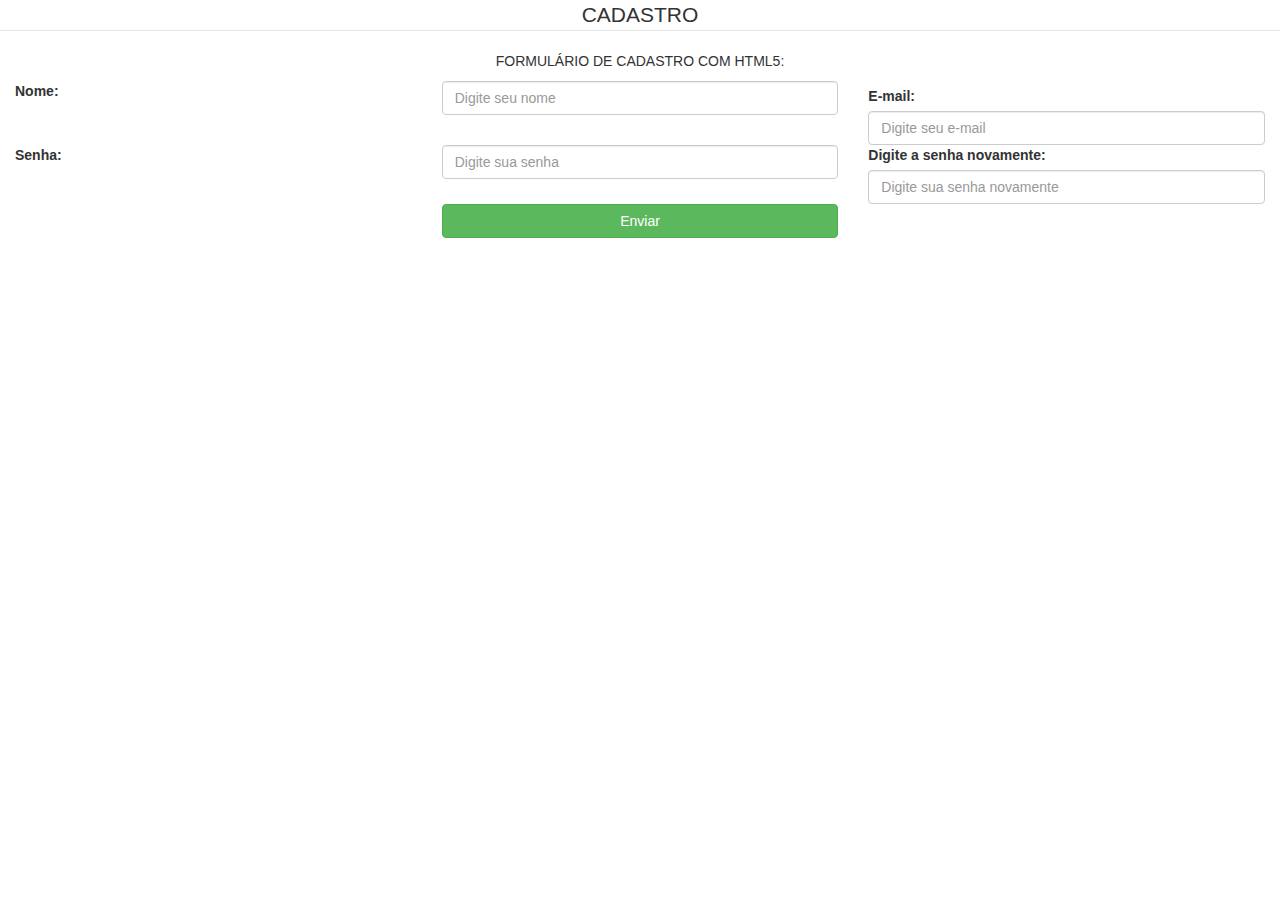
==== Index.html @ 8a7d3d50 "Formulário de cadastro V.0.3" ====
<!DOCTYPE html>
<html lang="en">
<head>
    <meta charset="UTF-8">
    <title>Cadastro</title>
    <!-- Latest compiled and minified CSS -->
    <link rel="stylesheet" href="https://maxcdn.bootstrapcdn.com/bootstrap/3.3.7/css/bootstrap.min.css" integrity="sha384-BVYiiSIFeK1dGmJRAkycuHAHRg32OmUcww7on3RYdg4Va+PmSTsz/K68vbdEjh4u" crossorigin="anonymous">
</head>
<body>
<form name="meuForm" method="post" id="formulario" onsubmit="return window.Event &amp;&amp; Event.__inlineSubmit &amp;&amp; Event.__inlineSubmit(this,event)"
      action="post.php" novalidate="1"> <INPUT name="lsd" type="hidden" value="AVoLkxhY" autocomplete="off">
    <fieldset>

        <!-- Form Name -->
        <legend class="text-center">CADASTRO</legend>
        <p class="text-center text-uppercase">Formulário de cadastro com HTML5:</p>

        <!-- Text input-->
        <div class="form-group">
            <label class="col-md-4 control-label" for="nome">Nome:</label>
            <div class="col-md-4">
                <input id="nome" name="nome" type="text" placeholder="Digite seu nome" class="form-control input-md" required="">
            </div>
        </div>

        <!-- Text input-->
        <div class="form-group">
            <label class="col-md-4 control-label" for="email">E-mail:</label>
            <div class="col-md-4">
                <input id="email" name="email" type="email" placeholder="Digite seu e-mail" class="form-control input-md" required="">
            </div>
        </div>

        <!-- Text input-->
        <div class="form-group">
            <label class="col-md-4 control-label" for="senha">Senha:</label>
            <div class="col-md-4">
                <input id="senha" name="senha1" type="password" placeholder="Digite sua senha" class="form-control input-md" required=""onchange="form.senha2.pattern=this.value;">
            </div>
        </div>

        <!-- Text input-->
        <div class="form-group">
            <label class="col-md-4 control-label" for="senha">Digite a senha novamente:</label>
            <div class="col-md-4">
                <input id="senha" name="senha2" type="password" placeholder="Digite sua senha novamente" class="form-control input-md" required="" oninvalid="this.setCustomValidity('Digite a mesma senha que a de cima')">
            </div>
        </div>

        <!-- Button -->
        <div class="form-group">
            <label class="col-md-4 control-label" for="enviar"></label>
            <div class="col-md-4">
                <button id="enviar" name="enviar" class="btn btn-success btn-block">Enviar</button>
            </div>
        </div>
    </fieldset>
</form>
</body>
</html>
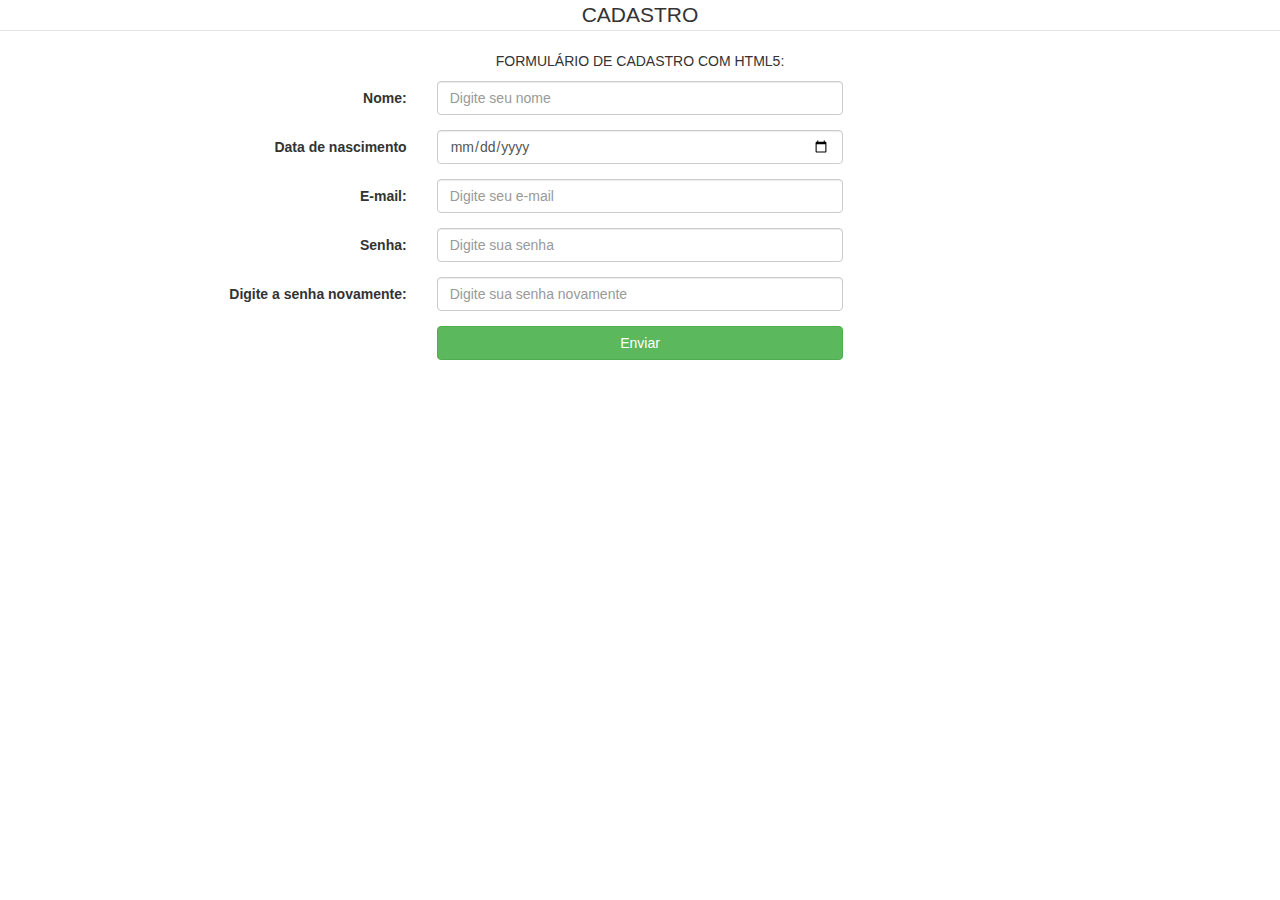
==== commit 14de0e38: "Formulário de cadastro v.0.5" ====
--- a/Index.html
+++ b/Index.html
@@ -7,7 +7,7 @@
     <link rel="stylesheet" href="https://maxcdn.bootstrapcdn.com/bootstrap/3.3.7/css/bootstrap.min.css" integrity="sha384-BVYiiSIFeK1dGmJRAkycuHAHRg32OmUcww7on3RYdg4Va+PmSTsz/K68vbdEjh4u" crossorigin="anonymous">
 </head>
 <body>
-<form name="meuForm" method="post" id="formulario" onsubmit="return window.Event &amp;&amp; Event.__inlineSubmit &amp;&amp; Event.__inlineSubmit(this,event)"
+<form class="form-horizontal" name="form1 method="post" id="form1" onsubmit="return window.Event &amp;&amp; Event.__inlineSubmit &amp;&amp; Event.__inlineSubmit(this,event)"
       action="post.php" novalidate="1"> <INPUT name="lsd" type="hidden" value="AVoLkxhY" autocomplete="off">
     <fieldset>
 
@@ -23,6 +23,14 @@
             </div>
         </div>
 
+        <!-- Dat input-->
+        <div class="form-group">
+            <label class="col-md-4 control-label" for="date">Data de nascimento</label>
+            <div class="col-md-4">
+                <input id="email" name="dtnac" type="date" placeholder="Digite a sua data de nscimento" class="form-control input-md" required="required">
+            </div>
+        </div>
+        
         <!-- Text input-->
         <div class="form-group">
             <label class="col-md-4 control-label" for="email">E-mail:</label>
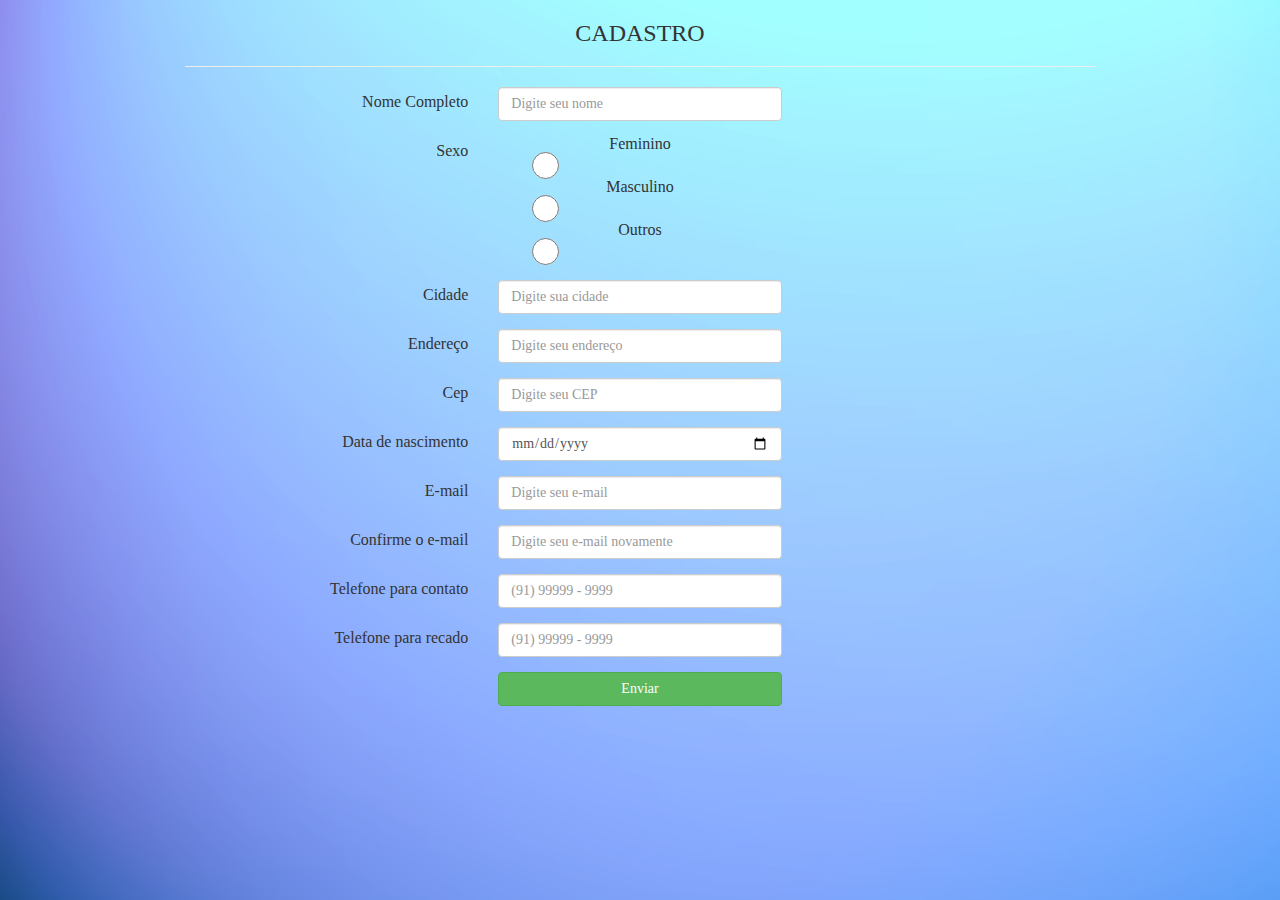
==== commit ec042073: "Formulário de cadastro v.0.7" ====
--- a/Index.html
+++ b/Index.html
@@ -1,68 +1,119 @@
-<!DOCTYPE html>
-<html lang="en">
-<head>
-    <meta charset="UTF-8">
-    <title>Cadastro</title>
-    <!-- Latest compiled and minified CSS -->
-    <link rel="stylesheet" href="https://maxcdn.bootstrapcdn.com/bootstrap/3.3.7/css/bootstrap.min.css" integrity="sha384-BVYiiSIFeK1dGmJRAkycuHAHRg32OmUcww7on3RYdg4Va+PmSTsz/K68vbdEjh4u" crossorigin="anonymous">
-</head>
-<body>
-<form class="form-horizontal" name="form1 method="post" id="form1" onsubmit="return window.Event &amp;&amp; Event.__inlineSubmit &amp;&amp; Event.__inlineSubmit(this,event)"
-      action="post.php" novalidate="1"> <INPUT name="lsd" type="hidden" value="AVoLkxhY" autocomplete="off">
-    <fieldset>
-
-        <!-- Form Name -->
-        <legend class="text-center">CADASTRO</legend>
-        <p class="text-center text-uppercase">Formulário de cadastro com HTML5:</p>
-
-        <!-- Text input-->
-        <div class="form-group">
-            <label class="col-md-4 control-label" for="nome">Nome:</label>
-            <div class="col-md-4">
-                <input id="nome" name="nome" type="text" placeholder="Digite seu nome" class="form-control input-md" required="">
-            </div>
-        </div>
-
-        <!-- Dat input-->
-        <div class="form-group">
-            <label class="col-md-4 control-label" for="date">Data de nascimento</label>
-            <div class="col-md-4">
-                <input id="email" name="dtnac" type="date" placeholder="Digite a sua data de nscimento" class="form-control input-md" required="required">
-            </div>
-        </div>
-        
-        <!-- Text input-->
-        <div class="form-group">
-            <label class="col-md-4 control-label" for="email">E-mail:</label>
-            <div class="col-md-4">
-                <input id="email" name="email" type="email" placeholder="Digite seu e-mail" class="form-control input-md" required="">
-            </div>
-        </div>
-
-        <!-- Text input-->
-        <div class="form-group">
-            <label class="col-md-4 control-label" for="senha">Senha:</label>
-            <div class="col-md-4">
-                <input id="senha" name="senha1" type="password" placeholder="Digite sua senha" class="form-control input-md" required=""onchange="form.senha2.pattern=this.value;">
-            </div>
-        </div>
-
-        <!-- Text input-->
-        <div class="form-group">
-            <label class="col-md-4 control-label" for="senha">Digite a senha novamente:</label>
-            <div class="col-md-4">
-                <input id="senha" name="senha2" type="password" placeholder="Digite sua senha novamente" class="form-control input-md" required="" oninvalid="this.setCustomValidity('Digite a mesma senha que a de cima')">
-            </div>
-        </div>
-
-        <!-- Button -->
-        <div class="form-group">
-            <label class="col-md-4 control-label" for="enviar"></label>
-            <div class="col-md-4">
-                <button id="enviar" name="enviar" class="btn btn-success btn-block">Enviar</button>
-            </div>
-        </div>
-    </fieldset>
-</form>
-</body>
+<!DOCTYPE html>
+<html lang="en">
+<head>
+    <meta charset="UTF-8">
+    <title>Cadastro</title>
+    <!-- Latest compiled and minified CSS -->
+    <link rel="stylesheet" href="https://maxcdn.bootstrapcdn.com/bootstrap/3.3.7/css/bootstrap.min.css" integrity="sha384-BVYiiSIFeK1dGmJRAkycuHAHRg32OmUcww7on3RYdg4Va+PmSTsz/K68vbdEjh4u" crossorigin="anonymous">
+	<link rel="stylesheet" href="reset.css">
+	<link rel="stylesheet" href="estilos.css">
+	<link rel="stylesheet" href="mobile.css" media="(max-width: 939px)">
+</head>
+<body background="fundo.png">
+<form class="header form-horizontal container" name="form1" method="POST" id="form1" onsubmit="return window.Event &amp;&amp; Event.__inlineSubmit &amp;&amp; Event.__inlineSubmit(this,event)"
+      action="post.php" novalidate="1"> <INPUT name="lsd" type="hidden" value="Cad-Post" autocomplete="off">
+    <fieldset>
+	    <div class=header">
+	        <!-- Form Name -->
+	    	<legend class="text-center header h3">CADASTRO</legend><hr>
+	    	
+	    	<!-- Text input-->
+	        <div class="header text-center form-group">
+	            <label class="header col-md-4 control-label" for="nome">Nome Completo</label>
+	            <div class="header col-md-4">
+	                <input id="nome" name="Nome:" type="text" placeholder="Digite seu nome" 
+	                class="header form-control input-md" required="">
+	            </div>
+	        </div>
+
+	        <!-- Sex input-->
+	        <div class="header text-center form-group">
+	            <label class=" header col-md-4 control-label" for="nome">Sexo</label>
+	            <div class="header text-center col-md-4 ">
+	            	<label class="container header col-md-4 form-group-sm " for="sexo">Feminino</label>
+					<input id="Sexo" value="Feminino" name="Sexo" type="radio" placeholder="" class="form-group-sm radio col-md-4 imput-md" required="">
+	                <label class="container header col-md-4 form-group-sm " for="sexo">Masculino</label>
+	                <input id="Sexo" value="Masculino" name="Sexo" type="radio" placeholder="" class="form-group-sm radio col-md-4 imput-md" required="">
+	                <label class="container header col-md-4 form-group-sm " for="sexo">Outros</label>
+	                <input id="Sexo" value="Outros" name="Sexo" type="radio" placeholder="" class="form-group-sm radio col-md-4 imput-md" required="">
+	            </div>
+	        </div>
+
+	        <div class="header text-center form-group">
+	            <label class="header col-md-4 control-label" for="cidade">Cidade</label>
+	            <div class="header col-md-4">
+	               	<input id="nome" name="Ciadade:" type="text" placeholder="Digite sua cidade" class="form-control input-md" required="">
+	            </div>
+	        </div>
+
+	        <div class="header text-center form-group">
+	            <label class="header col-md-4 control-label" for="end">Endereço</label>
+	            <div class="col-md-4">
+	                <input id="nome" name="Endereço" type="text" placeholder="Digite seu endereço" class="form-control input-md" required="">
+	            </div>
+	        </div>
+
+	        <div class="text-center form-group">
+	            <label class="col-md-4 control-label" for="cep">Cep</label>
+	            <div class="col-md-4">
+	                <input id="nome" name="CEP:" type="text" placeholder="Digite seu CEP" class="form-control input-md" required="">
+	            </div>
+	        </div>
+
+	        <!-- Dat input-->
+	        <div class="text-center form-group">
+	            <label class="col-md-4 control-label" for="date">Data de nascimento</label>
+	            <div class="col-md-4">
+	                <input id="date" maxlength="10" name="DTNasc" type="date"  max="2006-02-18" placeholder="Digite a sua data de nascimento" class="form-control input-md" required="required">
+	            </div>
+	        </div>
+	        
+	        <!-- Text input-->
+	        <div class="text-center form-group">
+	            <label class="col-md-4 control-label" for="email">E-mail</label>
+	            <div class="col-md-4">
+	                <input id="email" name="email" type="email" placeholder="Digite seu e-mail" class="form-control input-md" required="required">
+	            </div>
+	        </div>
+
+	        <!-- Text input-->
+	        <div class="text-center form-group">
+	            <label class="col-md-4 control-label" for="email">Confirme o e-mail</label>
+	            <div class="col-md-4">
+	                <input id="email" name="email" type="email" placeholder="Digite seu e-mail novamente" class="form-control input-md" required="required">
+	            </div>
+	        </div>
+
+	        <!-- Text input-->    
+	        </div>
+
+	           <div class="text-center form-group">
+	            <label class="col-md-4 control-label" for="phone">Telefone para contato</label>
+	            <div class="col-md-4">
+	                <input id="nome" name="Contato:" type="number" placeholder="(91) 99999 - 9999" class="form-control input-md" required="">
+	            </div>
+	        </div>
+
+	        <!-- Text input-->    
+	        </div>
+
+	           <div class="text-center form-group">
+	            <label class="col-md-4 control-label" for="phone">Telefone para recado</label>
+	            <div class="col-md-4">
+	                <input id="nome" name="Recado:" type="number" placeholder="(91) 99999 - 9999" class="form-control input-md" required="">
+	            </div>
+	        </div>
+
+	        <!-- Button -->
+	        <div class="text-center form-group">
+	            <label class="col-md-4 control-label" for="enviar"></label>
+	            <div class="col-md-4">
+	                <button id="enviar" name="enviar" class="btn btn-success btn-block">Enviar</button>
+	            </div>
+	        </div>
+	    </div>
+    </fieldset>
+
+</form>
+</body>
 </html>--- a/estilos.css
+++ b/estilos.css
@@ -0,0 +1,256 @@
+/*Estiliza��o Model Cabe�alho*/
+.naveg ul{
+    font-size: 15px;
+    margin-right: 30px;
+}
+.naveg ul li{
+    display: inline;
+    margin-left: 14px;
+
+}
+.naveg a{
+    color: #003366;
+}
+.sacola{
+    background: url("../Img/sacola.png") no-repeat top right;
+    font-size: 14px;
+    padding-right: 35px;
+    padding-top: 8px;
+    text-align: right;
+    width: 140px;
+    position: absolute;
+    top: 0;
+    right: 0;
+    margin-right: 15px;
+}
+.sacolaImg{
+    text-align: right;
+}
+.logotipo {
+    psition: relative;
+    top: 20px;
+    left: 50px;
+    margin-right: 10px;
+}
+.naveg {
+    position: inherit;
+    bottom: 0;
+    right: 0px;
+    left: 450px;
+}
+.naveg a:hover{
+    color: #dcdcdc
+}
+.naveg a:active{
+    background-color: #867dc6;
+}
+
+/*Estiliza��o de destaque*/
+.destaque{
+    margin-top: 10px;
+}
+.destaques {
+
+}
+
+/*Paineis*/
+.painel{
+    margin: 10px 0;
+    padding: 10px;
+    width: 445px;
+}
+.painel li{
+    display: inline-block;
+    vertical-align: top;
+    width: 140px;
+
+    margin: 2px;
+    padding-bottom: 10px;
+}
+.painel a{
+    colorl: #333;
+    font-size: 14px;
+    text-align: center;
+    text-decoration: none;
+}
+.novidades{
+    float: left;
+}
+.mais-vendidos{
+    background-color: #f5dcdc;
+}
+.novidades{
+    background-color: #dcdcf5;
+}
+.mais-vendidos{
+    float: right;
+
+}
+.painel h2{
+    font-size: 24px;
+    font-weight: bold;
+    text-transform: uppercase;
+
+    margin-bottom: 10px;
+}
+.painel li:hover{
+    box-shadow: 0 0 5px #333;
+    transition: box-shadow 0.7s;
+    background-color: rgba(255,255,255,0.8);
+}
+.painel li:hover{
+    transform: scale(1.2) rotate(-5deg);
+}
+
+
+/*Estiliza��o Model Rodap�*/
+#rodape{
+    background-image: url("../Img/fundo-rodape.png");
+    padding: 20px 20px;
+    margin-bottom: 2px;
+    margin-top: 2px;
+    clear: both;
+
+
+}
+.social a {
+    height: 32px;
+    width: 32px;
+    display: block;
+    text-indent: -9999px;
+}
+.social li{
+    float: left;
+}
+.social{
+    position: absolute;
+    top: 12px;
+    right: 0;
+}
+footer .container{
+    position: relative;
+}
+.facebook{
+    height: 32px;
+    width: 32px;
+    background-image: url("../Img/facebook.png");
+    text-indent: -9999px;
+    position: relative;
+    margin-right: 5px;
+}
+.twitter{
+    height: 32px;
+    width: 32px;
+    background-image: url("../Img/twitter.png");
+    text-indent: -9999px;
+    position: relative;
+    margin-right: 5px;
+}
+.googleplus{
+    height: 32px;
+    width: 32px;
+    background-image: url("../Img/googleplus.png");
+    text-indent: -9999px;
+    position: relative;
+    margin-right: 5px;
+}
+
+/*Pais*/
+header{
+    position: relative
+}
+body{
+    color: #333333;
+    font-size: "Lucida Sans Unicode", "Lucida Grande", sans-serif;
+}
+footer{
+    padding: 20px 0;
+}
+
+/*CSS Containers*/
+.container{
+    margin: 0 auto;
+    width: 940px;
+}
+
+/*Barra lateral-Menu de departamentos*/
+.menu-departamentos li{
+    background-color: white;
+    margin-bottom: 1px;
+    padding: 5px 10px;
+}
+.menu-departamentos a {
+    color: #333333;
+    text-decoration: none;
+}
+.menu-departamentos{
+    background-color: #dcdcdc;
+    font-weight: bold;
+    text-transform: uppercase;
+    clear: left;
+    margin-top: 10px;
+    padding-bottom: 10px;
+}
+.busca, .menu-departamentos{
+    float: left;
+    background-color: #dcdcdc;
+    font-weight: bold;
+    text-transform: uppercase;
+
+    margin-right: 10px;
+    width: 230px;
+}
+.busca h2,.busca form,.menu-departamentos h2{
+    margin: 10px;
+}
+.busca input {
+    vert-align: middle;
+}
+.busca input[type=search] {
+    width: 170px;
+}
+
+/*Estiliza��o do Menu Principal*/
+.menu-opcoes a:hover{
+    color: #dcdcdc;
+}
+.menu-opcoes a:active{
+    background-color: #867dc6;
+}
+.menu-opcoes li ul{
+    display: none;
+}
+
+/*Estiliza��o submenu*/
+.menu-departamentos li:hover ul{
+    display: block;
+}
+.menu-departamentos ul ul li{
+    background-color: #dcdcdc;
+}
+.menu-departamentos li li a:before{
+    content: '- ';
+}
+.menu-departamentos li li a:before{
+    content: '\2756';
+    padding-right: 3px;
+}
+.painel h2:before{
+    content: '\2756';
+    padding-right: 5px;
+    opacity: 0.4;
+}
+
+/*Rascunhos*/
+
+.painel{
+    border-radius: 15px 15px 1px;
+}
+.novidades{
+    background-color: #dcdcf5;
+    background: linear-gradient(#f5dcdc,#b94a48);
+}
+.mais-vendidos{
+    background-color: #f5dcdc;
+    background: linear-gradient(#18bc9c,#dcdcf5);
+}
--- a/mobile.css
+++ b/mobile.css
@@ -0,0 +1,40 @@
+
+/*Conteiner's*/
+.container{
+    width: 96%;
+}
+
+/*Cabe�alho*/
+header h1{
+    text-align: center;
+}
+header h1 img{
+    max-width: 50%;
+}
+.sacola{
+    display: none;
+}
+.menu-opcoes{
+    position: static;
+    text-align: center;
+}
+.menu-opcoes ul li {
+    display: inline-block;
+    margin: 5px;
+}
+/*Busca*/
+.busca,.menu-departamentos,.destaque img {
+    margin-right: 0;
+    width: 100%;
+}
+
+/*Paineis*/
+.painel{
+    width: auto;
+}
+.painel li{
+    width: 30%;
+}
+.painel img{
+    width: 100%;
+}